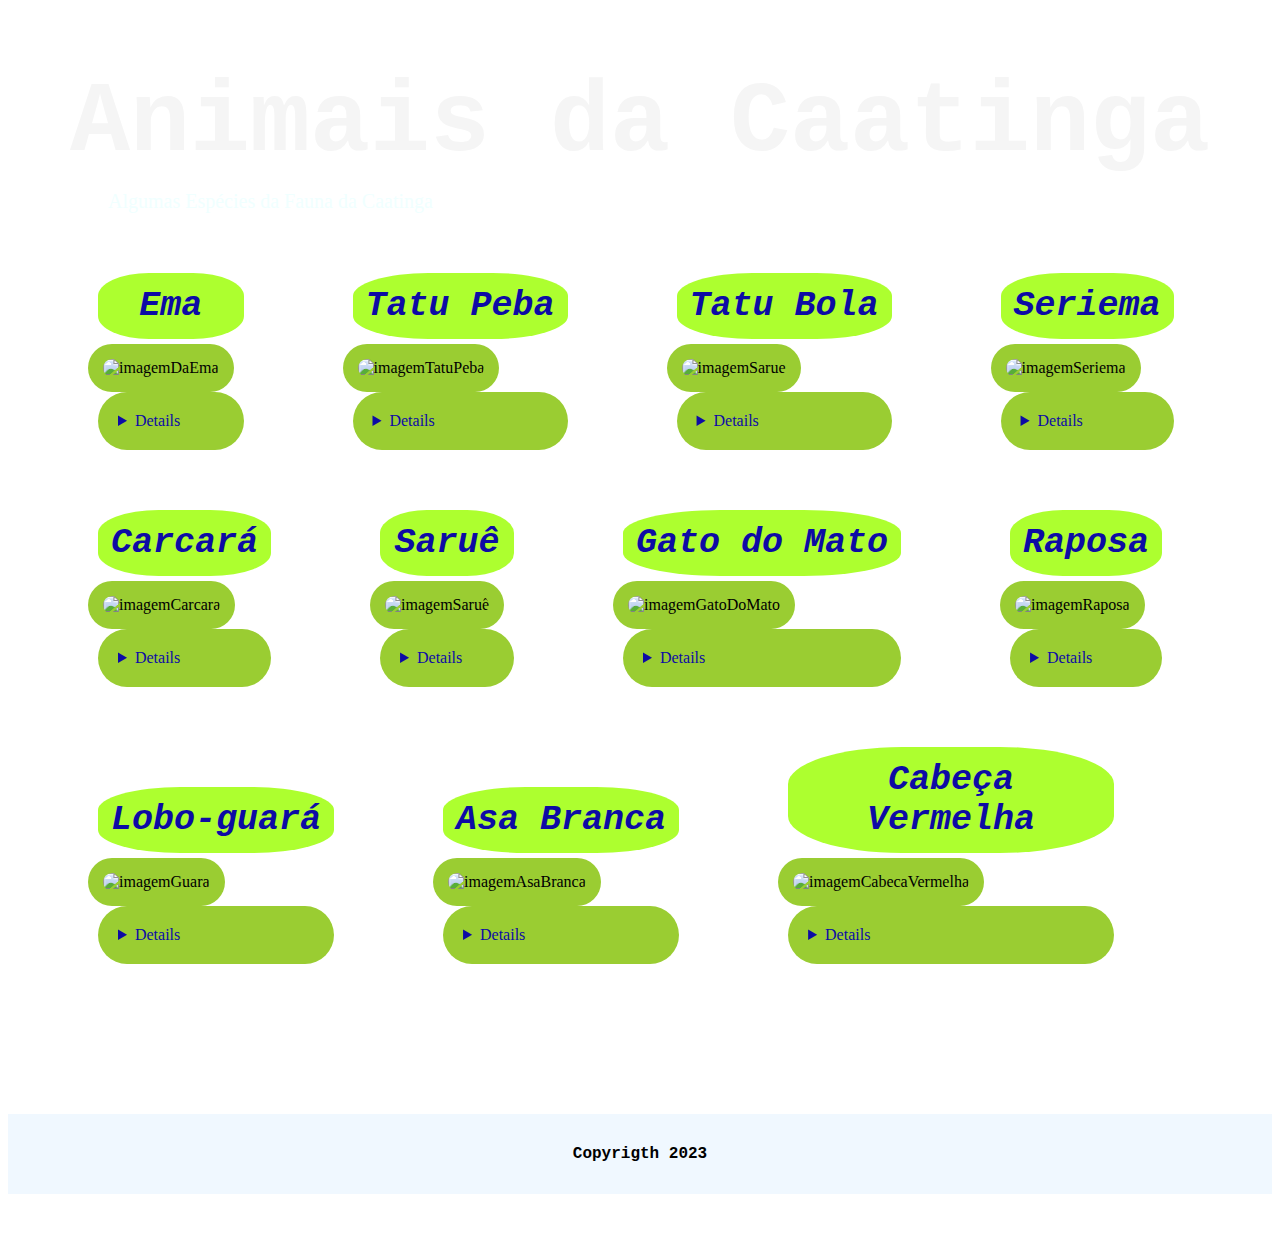
==== animais.html @ 759a0aaa "projeto parte 2" ====
<!DOCTYPE html>
<html lang="pt-br">
    <head>
        <meta charset="UTF-8">
        <meta http-equiv="X-UA-Compatible" content="IE=edge">
        <meta name="viewport" content="width=device-width, initial-scale=1.0">
        <link rel="stylesheet" href="style.css">
        <title>Animais da Caatinga</title>
    </head>
    <body>
        <h1>Animais da Caatinga</h1>
        <p class="cabeçalho">Algumas Espécies da Fauna da Caatinga</p>
        
        <div>
            <h2>Ema</h2>
            <img src="https://s3.amazonaws.com/media.wikiaves.com.br/images/8002/2008255_3d89225e3d49a3d0283b1dec851fe204.jpg" alt="imagemDaEma">
            <details>
                    <p>Nome Científico: Rhea americana</p>
                    <p>É uma ave não voadora que usa suas grandes asas apenas para se equilibrar enquanto corre. </p>
                    <p>Os machos são os responsáveis pela incubação e o cuidado com os filhotes.</p>
                    <p>É considerada a maior ave brasileira.</p>
            </details>
        </div> 

        <div>
            <h2>Tatu Peba</h2>
            <img src="https://live.staticflickr.com/4077/4855948040_a13ac69d18_z.jpg" alt="imagemTatuPeba">
            <details>
                    <p>Nome Científico: Euphractus sexcinctus</p>
                    <p>Os tatupebas são escavadores eficientes e formam tocas para viver e procurar presas. É alerta e principalmente solitário. Onívoro, se alimenta de insetos, formigas, carniça e material vegetal. Devido à sua visão deficiente, confiam no olfato para detectar presas e predadores.</p>
                    <p>A União Internacional para a Conservação da Natureza e dos Recursos Naturais (IUCN) classifica-o como menos preocupante, e não há grandes ameaças à sua sobrevivência. Apesar disso, aparece na lista vermelha da Bahia, sobretudo devido à caça</p>
            </details>
        </div> 

        <div>
            <h2>Tatu Bola</h2>
            <img src="https://i0.wp.com/virusdaarte.net/wp-content/uploads/2014/06/bus1234.png" alt="imagemSarue">
            <details>
                <p>Nome Científico: -----</p>
            </details>
        </div>     

        <div>
            <h2>Seriema</h2>
            <img src="https://upload.wikimedia.org/wikipedia/commons/9/9f/Sireima_2_REFON.JPG" alt="imagemSeriema">
            <details>
                <p>Nome Científico: -----</p>
            </details>
        </div> 

        <div>
            <h2>Carcará</h2>
            <img src="https://cultura.jundiai.sp.gov.br/wp-content/uploads/2021/02/gaviao-carcara.jpg" alt="imagemCarcara">
            <details>
                <p>Nome Científico: -----</p>
            </details>
        </div> 

        <div>
            <h2>Saruê</h2>
            <img src="https://s2.glbimg.com/L1uiaMHLdLZhJSShEa14v4PnFWI=/0x0:757x528/984x0/smart/filters:strip_icc()/i.s3.glbimg.com/v1/AUTH_59edd422c0c84a879bd37670ae4f538a/internal_photos/bs/2021/C/B/vDbsG6SxuEsZC4IldEdw/sarue.jpeg" alt="imagemSaruê">
            <details>
                <p>Nome Científico: -----</p>
            </details>
        </div> 

        <div>
            <h2>Gato do Mato</h2>
            <img src="https://guiaanimal.net/uploads/content/image/39802/AdobeStock_256072222.jpeg" alt="imagemGatoDoMato">
            <details>
                <p>Nome Científico: -----</p>
            </details>
        </div> 

        <div>
            <h2>Raposa</h2>
            <img src="https://3.bp.blogspot.com/_ENHv1rrGPYU/ScLfaP0OylI/AAAAAAAAAp4/tzAeIWUINbk/w1200-h630-p-k-no-nu/Raposa6s.jpg" alt="imagemRaposa">
            <details>
                <p>Nome Científico: -----</p>
            </details>
        </div> 

        <div>
            <h2>Lobo-guará</h2>
            <img src="https://static.nationalgeographicbrasil.com/files/styles/image_3200/public/02gambarini_779-24.jpg?w=1600&h=900" alt="imagemGuara">
            <details>
                <p>Nome Científico: -----</p>
            </details>
        </div> 

        <div>
            <h2>Asa Branca</h2>
            <img src="https://i.pinimg.com/736x/ac/98/3c/ac983c0c618132d61b30fbce573c2a7a--search-birds.jpg" alt="imagemAsaBranca">
            <details>
                <p>Nome Científico: -----</p>
            </details>
        </div> 

        <div>
            <h2>Cabeça Vermelha</h2>
            <img src="https://s3.amazonaws.com/media.wikiaves.com.br/images/0222/2220238q_fb925c0b76a930bab9f3bd44192a7d25.jpg" alt="imagemCabecaVermelha">
            <details>
                <p>Nome Científico: -----</p>
            </details>
        </div> 

        <footer>
            <p>Copyrigth 2023</p>
        </footer>
    </body>
</html>
---- style.css ----
h1{
font-size: 100px;
font-family:'Courier New', Courier, monospace;
text-align: center;
color: whitesmoke;
margin-bottom: 0;
}

.cabeçalho{
    font-size: 20px;
    text-align:left;
    margin-left:100px;
    color: azure;
    margin-top: 10px;
    margin-bottom: 50px;
}

h2{
    font-size: 35px;
    text-align: center;
    margin-top: 10px;
    margin-bottom: 5px;
    margin-left: 90px;
    padding: 13px;
    font-family: 'Courier New', Courier, monospace;
    font-style: italic;
    font-weight: bold;
    color: rgb(13, 11, 165);
    background-color: greenyellow;
    max-width: 300px;
    border-radius: 35%;
}

img{
    max-width: 300px;
    max-height: 300px;
    align-items: center;
    margin-left:80px;
    margin-right: 10px;
    padding: 15px;
    background-color: yellowgreen;
    border-radius: 30px;
    }

details{
    background-color: yellowgreen;
    border-radius: 30px;
    max-width: 300px;
    padding: 20px;
    margin-left: 90px;
    margin-bottom: 50px;
    color: rgb(13, 11, 165);
    }

details p{
    line-height: 1.5;
}

div{
    display: inline-block;
    margin-right: 15px;
    margin-left: 0;
}

body{
    background-image: url(https://www.letrasambientais.org.br/img/posts/mR01ZE.jpg);
    background-repeat: no-repeat;
    background-size: cover;
}

footer{
    font-family: 'Courier New', Courier, monospace;
    font-size: 20 px;
    text-align: center;
    margin-top: 100px;
    margin-bottom: 40px;
    padding: 15px;
    font-weight: bold;
    color: black;
    background-color: aliceblue;
}

footer h3{
    font-family: 'Courier New', Courier, monospace;
    font-size: 20 px;
    margin-top: 50px;
    margin-bottom: 20px;
    
}

footer img{
    margin: 5px;
    padding: 5px;
    border-radius: 0;
}

#facebook{
    background-color: #3b5998;
}

#twitter{
    background-color: #00acee;
}

#instagram{
    width: 80px;
    height: 80px;
    background-color: aliceblue;
}
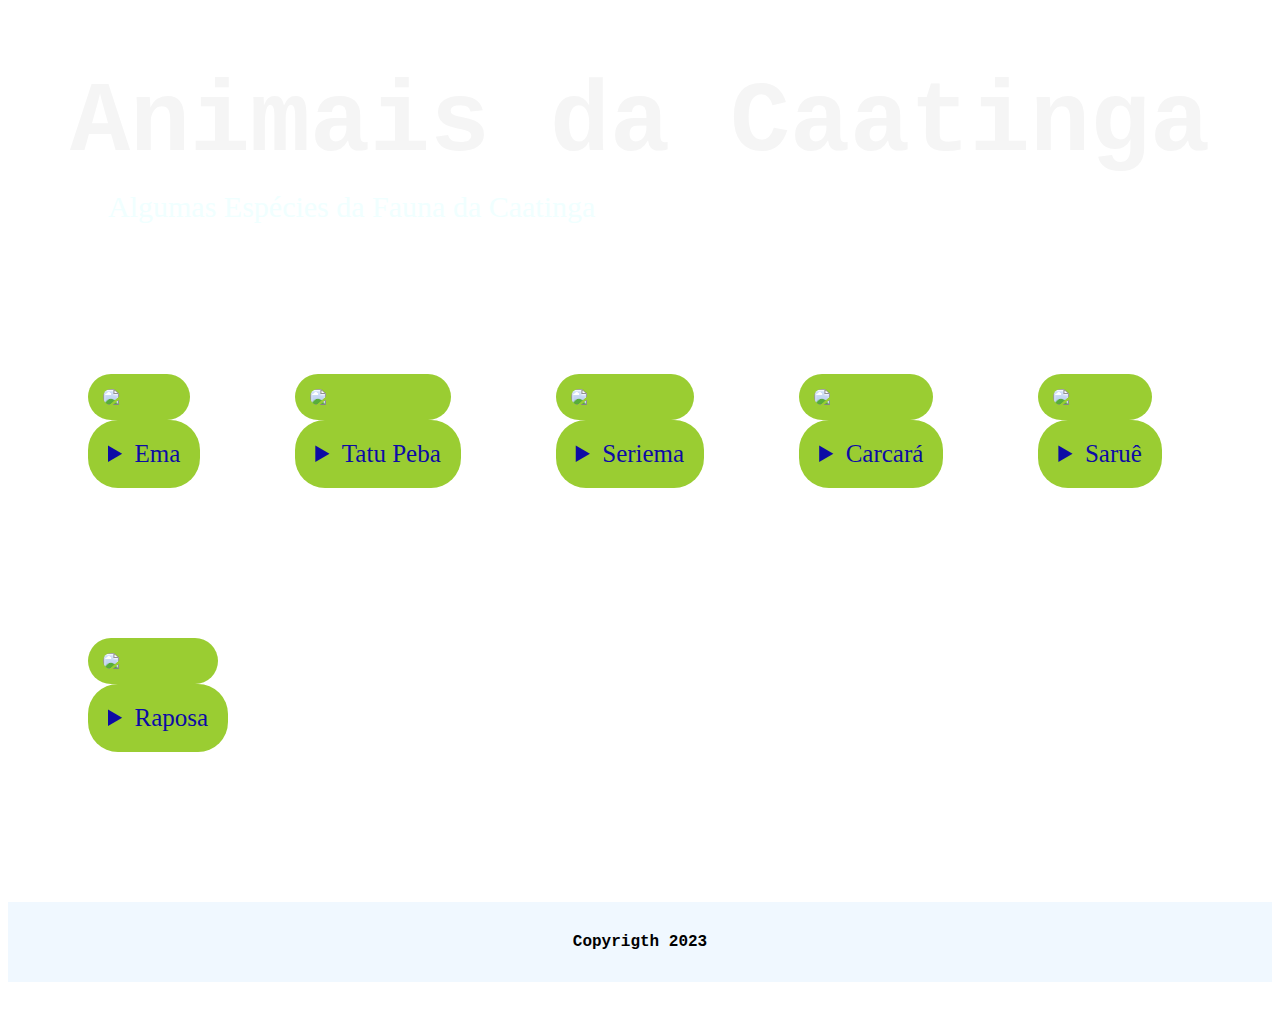
==== commit f2e034cf: "Projeto final" ====
--- a/animais.html
+++ b/animais.html
@@ -10,102 +10,15 @@
     <body>
         <h1>Animais da Caatinga</h1>
         <p class="cabeçalho">Algumas Espécies da Fauna da Caatinga</p>
-        
-        <div>
-            <h2>Ema</h2>
-            <img src="https://s3.amazonaws.com/media.wikiaves.com.br/images/8002/2008255_3d89225e3d49a3d0283b1dec851fe204.jpg" alt="imagemDaEma">
-            <details>
-                    <p>Nome Científico: Rhea americana</p>
-                    <p>É uma ave não voadora que usa suas grandes asas apenas para se equilibrar enquanto corre. </p>
-                    <p>Os machos são os responsáveis pela incubação e o cuidado com os filhotes.</p>
-                    <p>É considerada a maior ave brasileira.</p>
-            </details>
-        </div> 
 
-        <div>
-            <h2>Tatu Peba</h2>
-            <img src="https://live.staticflickr.com/4077/4855948040_a13ac69d18_z.jpg" alt="imagemTatuPeba">
-            <details>
-                    <p>Nome Científico: Euphractus sexcinctus</p>
-                    <p>Os tatupebas são escavadores eficientes e formam tocas para viver e procurar presas. É alerta e principalmente solitário. Onívoro, se alimenta de insetos, formigas, carniça e material vegetal. Devido à sua visão deficiente, confiam no olfato para detectar presas e predadores.</p>
-                    <p>A União Internacional para a Conservação da Natureza e dos Recursos Naturais (IUCN) classifica-o como menos preocupante, e não há grandes ameaças à sua sobrevivência. Apesar disso, aparece na lista vermelha da Bahia, sobretudo devido à caça</p>
-            </details>
-        </div> 
+        <section id="animais">
 
-        <div>
-            <h2>Tatu Bola</h2>
-            <img src="https://i0.wp.com/virusdaarte.net/wp-content/uploads/2014/06/bus1234.png" alt="imagemSarue">
-            <details>
-                <p>Nome Científico: -----</p>
-            </details>
-        </div>     
-
-        <div>
-            <h2>Seriema</h2>
-            <img src="https://upload.wikimedia.org/wikipedia/commons/9/9f/Sireima_2_REFON.JPG" alt="imagemSeriema">
-            <details>
-                <p>Nome Científico: -----</p>
-            </details>
-        </div> 
-
-        <div>
-            <h2>Carcará</h2>
-            <img src="https://cultura.jundiai.sp.gov.br/wp-content/uploads/2021/02/gaviao-carcara.jpg" alt="imagemCarcara">
-            <details>
-                <p>Nome Científico: -----</p>
-            </details>
-        </div> 
-
-        <div>
-            <h2>Saruê</h2>
-            <img src="https://s2.glbimg.com/L1uiaMHLdLZhJSShEa14v4PnFWI=/0x0:757x528/984x0/smart/filters:strip_icc()/i.s3.glbimg.com/v1/AUTH_59edd422c0c84a879bd37670ae4f538a/internal_photos/bs/2021/C/B/vDbsG6SxuEsZC4IldEdw/sarue.jpeg" alt="imagemSaruê">
-            <details>
-                <p>Nome Científico: -----</p>
-            </details>
-        </div> 
-
-        <div>
-            <h2>Gato do Mato</h2>
-            <img src="https://guiaanimal.net/uploads/content/image/39802/AdobeStock_256072222.jpeg" alt="imagemGatoDoMato">
-            <details>
-                <p>Nome Científico: -----</p>
-            </details>
-        </div> 
-
-        <div>
-            <h2>Raposa</h2>
-            <img src="https://3.bp.blogspot.com/_ENHv1rrGPYU/ScLfaP0OylI/AAAAAAAAAp4/tzAeIWUINbk/w1200-h630-p-k-no-nu/Raposa6s.jpg" alt="imagemRaposa">
-            <details>
-                <p>Nome Científico: -----</p>
-            </details>
-        </div> 
-
-        <div>
-            <h2>Lobo-guará</h2>
-            <img src="https://static.nationalgeographicbrasil.com/files/styles/image_3200/public/02gambarini_779-24.jpg?w=1600&h=900" alt="imagemGuara">
-            <details>
-                <p>Nome Científico: -----</p>
-            </details>
-        </div> 
-
-        <div>
-            <h2>Asa Branca</h2>
-            <img src="https://i.pinimg.com/736x/ac/98/3c/ac983c0c618132d61b30fbce573c2a7a--search-birds.jpg" alt="imagemAsaBranca">
-            <details>
-                <p>Nome Científico: -----</p>
-            </details>
-        </div> 
-
-        <div>
-            <h2>Cabeça Vermelha</h2>
-            <img src="https://s3.amazonaws.com/media.wikiaves.com.br/images/0222/2220238q_fb925c0b76a930bab9f3bd44192a7d25.jpg" alt="imagemCabecaVermelha">
-            <details>
-                <p>Nome Científico: -----</p>
-            </details>
-        </div> 
-
+        </section>
+           
         <footer>
             <p>Copyrigth 2023</p>
         </footer>
+
+        <script type="text/javascript" src="animais.js"></script>
     </body>
 </html>--- a/style.css
+++ b/style.css
@@ -1,3 +1,9 @@
+body{
+    background-image: url(https://www.letrasambientais.org.br/img/posts/mR01ZE.jpg);
+    background-repeat: no-repeat;
+    background-size: cover;
+}
+
 h1{
 font-size: 100px;
 font-family:'Courier New', Courier, monospace;
@@ -6,8 +12,48 @@
 margin-bottom: 0;
 }
 
+@media(max-width:768px){
+    h1{
+        font-size: 80px ;
+        margin-left: 40px;
+        text-align: left;
+    }
+}
+
+@media(max-width:540px){
+    h1{
+        font-size: 60px ;
+    }
+}
+
+@media (max-width:514px){
+    h1{
+        font-size: 50px ;
+    }
+}
+
+@media(max-width: 435px){
+    h1{
+        font-size: 40px;
+        margin-left: 50px;
+    }
+}
+
+@media(max-width: 400px){
+    h1{
+        font-size: 30px;
+        margin-left: 20px;
+    }
+}
+
+@media(max-width: 350px){
+    h1{
+        font-size: 25px;
+    }
+}
+
 .cabeçalho{
-    font-size: 20px;
+    font-size: 30px;
     text-align:left;
     margin-left:100px;
     color: azure;
@@ -15,21 +61,66 @@
     margin-bottom: 50px;
 }
 
+
+@media(max-width:768px){
+    .cabeçalho{
+margin-left: 40px;
+    }
+}
+
+@media(max-width:478px){
+    .cabeçalho{
+font-size: 25px;
+    }
+}
+
+@media(max-width: 435px){
+    .cabeçalho{
+        margin-bottom: 15px;
+    }
+}
+
+@media(max-width:400px){
+    .cabeçalho{
+margin-left: 20px;
+font-size: 20px;
+}
+}
+
+.bloco{
+    display: flex;
+    flex-direction: column;
+}
+
+.card{
+    display: inline-block;
+    margin-right: 15px;
+    margin-left: 0;
+}
+
+
 h2{
-    font-size: 35px;
+    font-size: 30px;
+    margin-top: 0px;
+    margin-bottom: 10px;
+    margin-left: 85px;
     text-align: center;
-    margin-top: 10px;
-    margin-bottom: 5px;
-    margin-left: 90px;
-    padding: 13px;
+    padding: 5px;
     font-family: 'Courier New', Courier, monospace;
     font-style: italic;
     font-weight: bold;
     color: rgb(13, 11, 165);
-    background-color: greenyellow;
     max-width: 300px;
-    border-radius: 35%;
-}
+    background-color: yellowgreen;
+    border-radius: 25px;
+}
+
+@media(max-width: 400px){
+    h2{
+font-size: 20px;
+    }
+}
+
 
 img{
     max-width: 300px;
@@ -37,9 +128,16 @@
     align-items: center;
     margin-left:80px;
     margin-right: 10px;
+    margin-top: 100px;
     padding: 15px;
     background-color: yellowgreen;
     border-radius: 30px;
+    }
+
+@media(max-width: 435px){
+        img{
+           margin-top: 50px;
+        }
     }
 
 details{
@@ -47,25 +145,47 @@
     border-radius: 30px;
     max-width: 300px;
     padding: 20px;
-    margin-left: 90px;
+    margin-left: 80px;
     margin-bottom: 50px;
     color: rgb(13, 11, 165);
     }
 
+@media(max-width:538px){
+        h2, img, details{
+            margin-left: 30px;
+        }
+    }
+
+@media(max-width:478px){
+        h2, img, details{
+            margin-left: 15px;
+        }
+    }
+
+@media(max-width: 435px){
+    h2, img, details{
+        width: 70%;
+    }
+}
+
+@media(max-width: 400px){
+    h2, img, details{
+        margin-right: 0;
+        margin-left: 40px;
+    }
+}
+
 details p{
     line-height: 1.5;
-}
-
-div{
-    display: inline-block;
-    margin-right: 15px;
-    margin-left: 0;
-}
-
-body{
-    background-image: url(https://www.letrasambientais.org.br/img/posts/mR01ZE.jpg);
-    background-repeat: no-repeat;
-    background-size: cover;
+    text-align: justify;
+}
+
+summary{
+    font-size: 25px;
+}
+
+blockquote{
+    font-style: italic;
 }
 
 footer{
@@ -80,6 +200,27 @@
     background-color: aliceblue;
 }
 
+@media(max-width: 768px){
+    footer{
+        width: 100%;
+        padding: 0;
+        margin-right: 5px;
+    }
+}
+
+.form{
+    display: inline-block;
+}
+
+@media(max-width: 768px){
+    .form{
+        display: flex;
+        flex-direction: column;
+        padding: 10px;
+    }
+}
+
+
 footer h3{
     font-family: 'Courier New', Courier, monospace;
     font-size: 20 px;
@@ -92,6 +233,21 @@
     margin: 5px;
     padding: 5px;
     border-radius: 0;
+    display: inline-block;
+}
+
+@media(max-width:435px){
+    footer img{
+    width: auto;
+    }
+}
+
+@media(max-width:303px){
+    footer img{
+    width:40px;
+    height: 40px;
+    margin: 3px;
+    }
 }
 
 #facebook{
@@ -106,4 +262,11 @@
     width: 80px;
     height: 80px;
     background-color: aliceblue;
+}
+
+@media(max-width:303px){
+    #instagram{
+    width:50px;
+    height: 50px;
+    }
 }